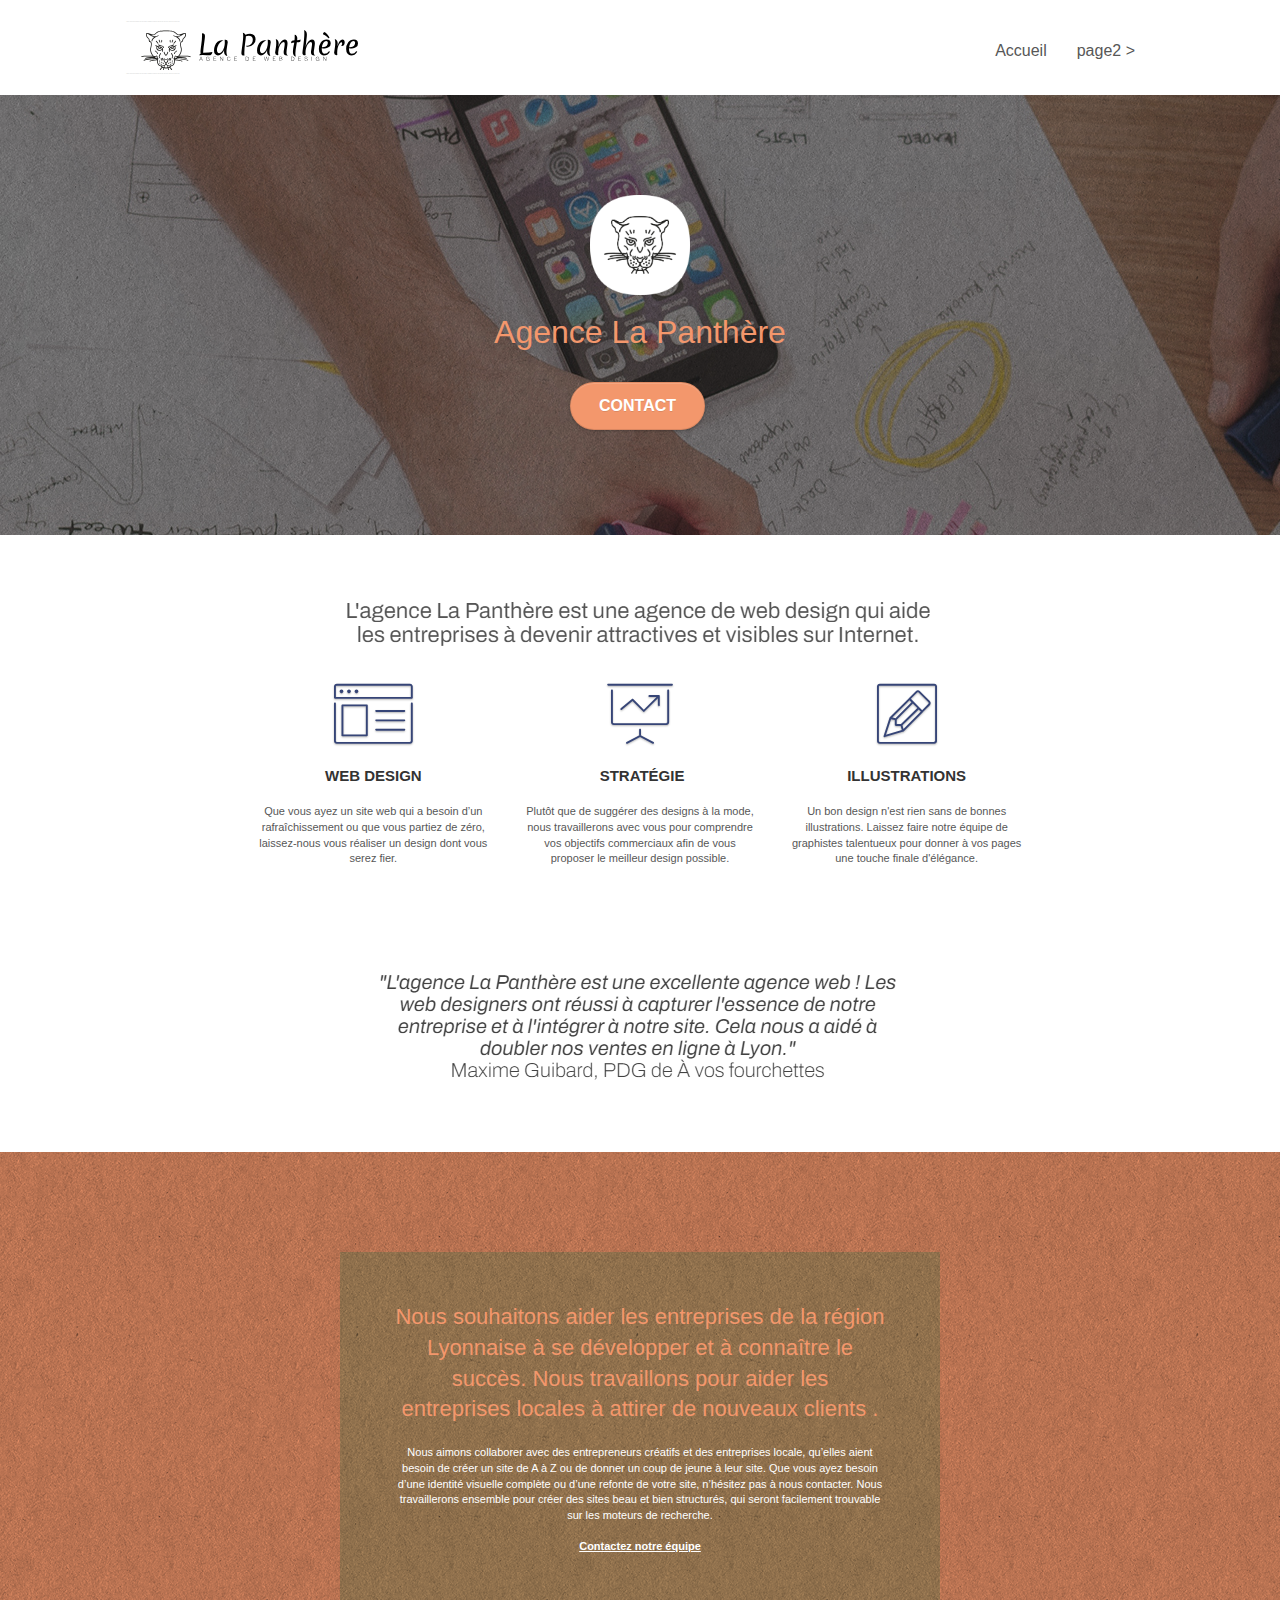
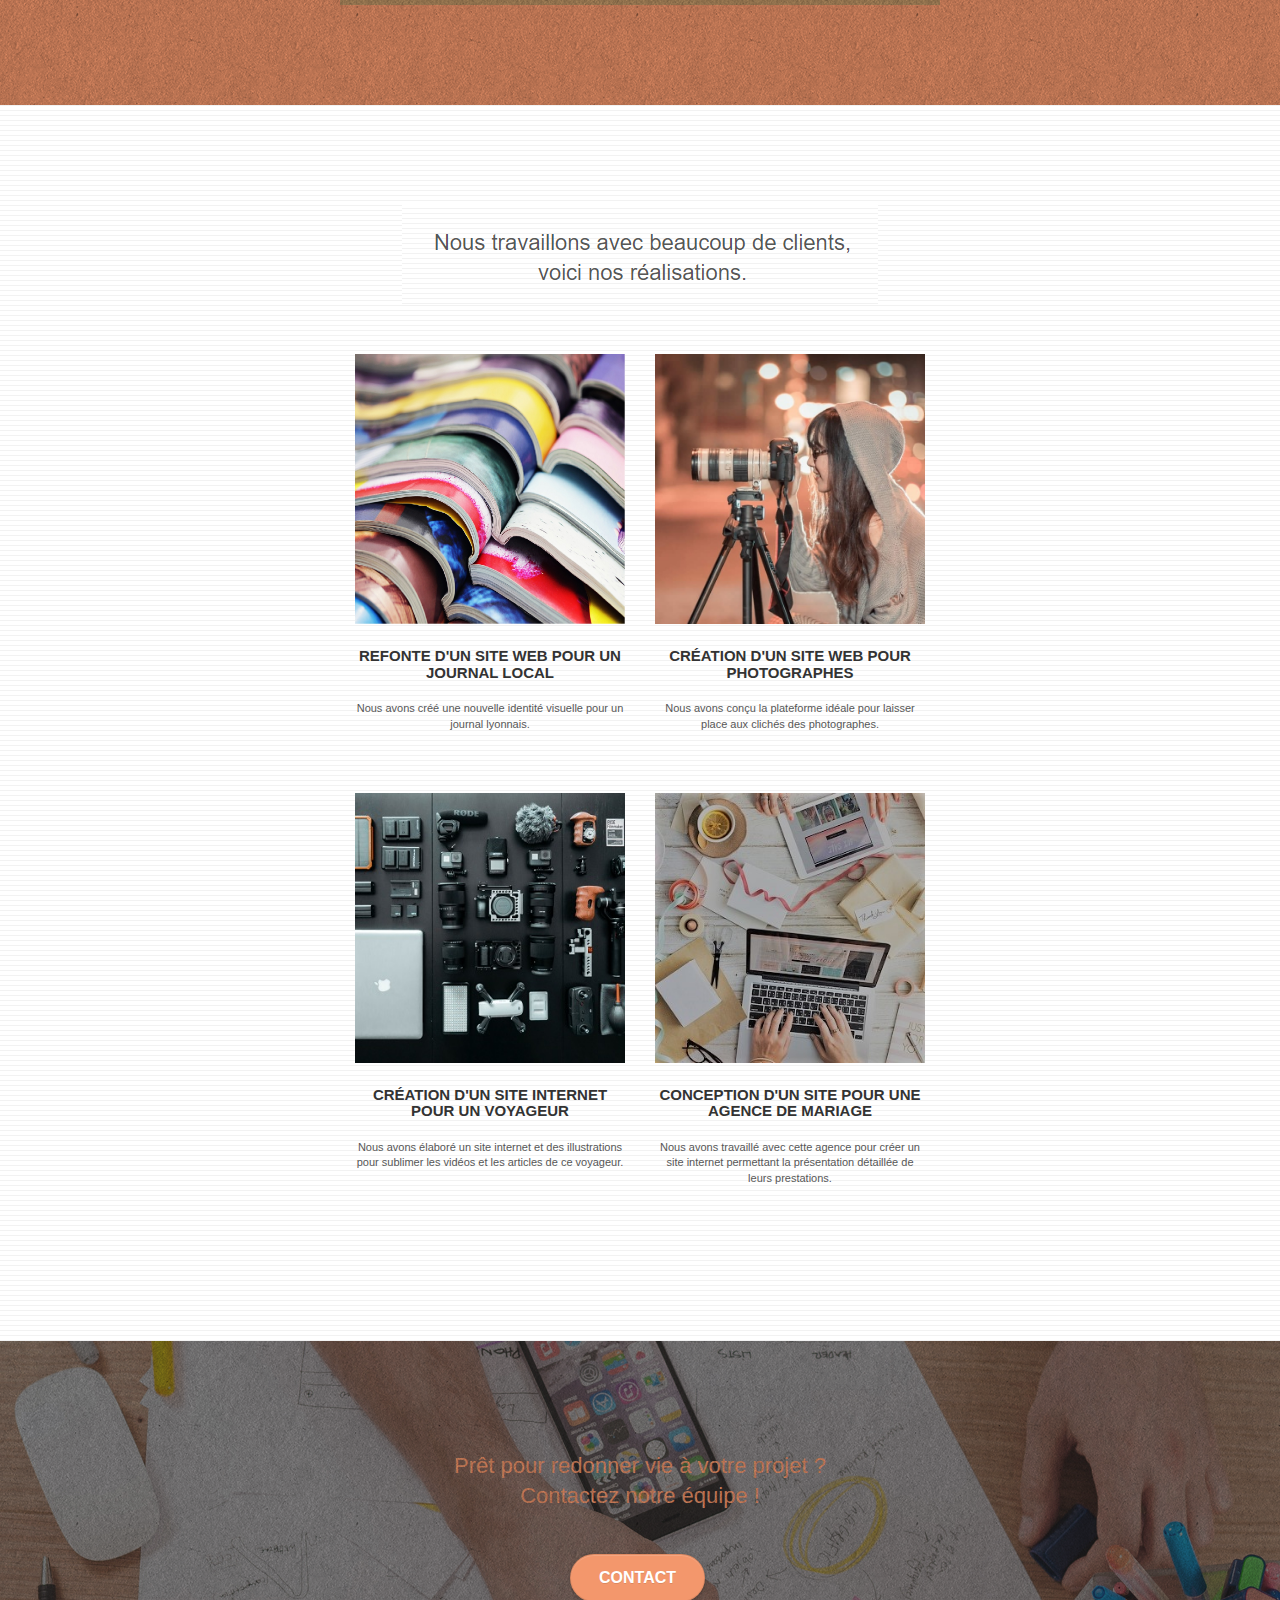
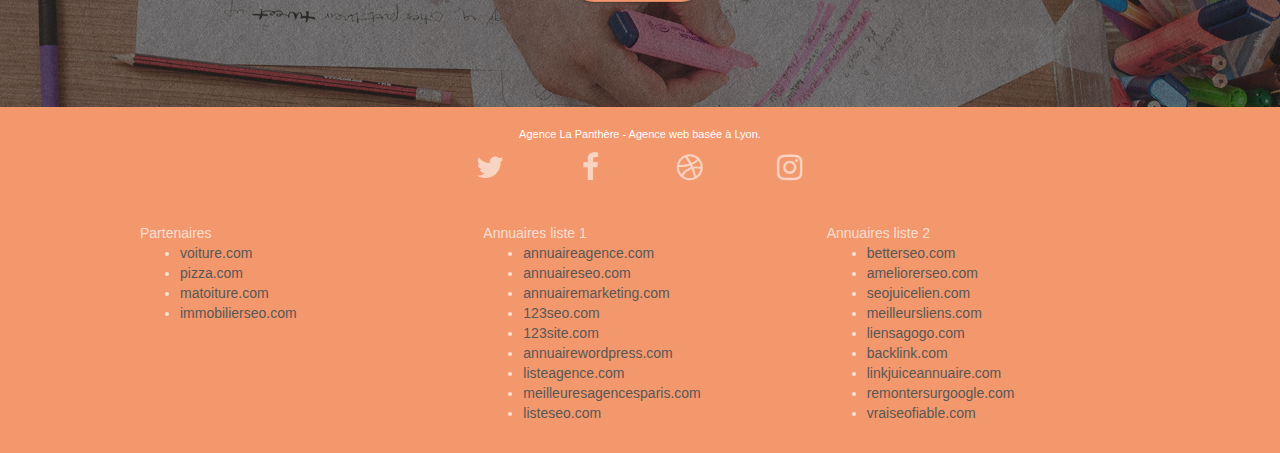
==== index.html @ 0d0522bb "Add files via upload" ====
<!doctype html>
<html lang="Default">
<head>
    <meta charset="utf-8">
    <meta name="keywords" content="seo, google, site web, site internet, agence design paris, agence design, agence design,agence design,agence design,agence design,agence design,agence design,agence design,agence design">
    <meta name="description" content="">
    <meta name="viewport" content="width=device-width, initial-scale=1.0, viewport-fit=cover">
    <link rel="shortcut icon" type="image/png" href="favicon.jpg">
    
	<link rel="stylesheet" type="text/css" href="./css/bootstrap.css">
	<link rel="stylesheet" type="text/css" href="style.css">
	<link rel="stylesheet" type="text/css" href="./css/font-awesome.css">
	<link rel="stylesheet" type="text/css" href="./css/et-line.css">
	
    
	<script src="./js/jquery-2.1.0.js"></script>
	<script src="./js/bootstrap.js"></script>
	<script src="./js/blocs.js"></script>
	<script src="./js/jquery.touchSwipe.js" defer></script>
	<script src="./js/gmaps.js"></script>

    <title>.</title>

    
<!-- Analytics -->
 
<!-- Analytics END -->
    
</head>
<body>
<!-- Principal conteneur -->
<div class="page-container">
    
<!-- bloc-0 -->
<div class="bloc bgc-white l-bloc " id="bloc-0">
	<div class="container bloc-sm">

		<nav class="navbar row">
			<div class="navbar-header">
				<div class="keywords" style="color:#cccccc;font-size:1px;">Agence web à paris, stratégie web, web design, illustrations, design de site web, site web, web, internet, site internet, site</div>
				<a class="navbar-brand" href="index.html"><img src="img/agence-la-panthere-monochrome.svg" alt="paris web design logo agence web meilleure agence" height="40" /></a>
				<div class="keywords" style="color:#cccccc;font-size:1px;">Agence web à paris, stratégie web, web design, illustrations, design de site web, site web, web, internet, site internet, site</div>
				<button id="nav-toggle" type="button" class="ui-navbar-toggle navbar-toggle" data-toggle="collapse" data-target=".navbar-1">
					<span class="sr-only">Toggle navigation</span><span class="icon-bar"></span><span class="icon-bar"></span><span class="icon-bar"></span>
				</button>
			</div>
			<div class="collapse navbar-collapse navbar-1 special-dropdown-nav">
				<ul class="site-navigation nav navbar-nav">
					<li>
						<a href="index.html">Accueil</a>
					</li>
					<li>
					</li>
					<li>
						<a href="page2.html">page2 &gt;</a>
					</li>
				</ul>
			</div>
		</nav>
	</div>
</div>
<!-- bloc-0 END -->

<!-- bloc-1-presentation -->
<div class="bloc bgc-dark-slate-blue bg-banniere d-bloc bg-t-edge bloc-bg-texture texture-paper b-parallax" id="bloc-1-hero">
	<div class="container bloc-lg">
		<div class="row tight-width-whitespace">
			<div class="col-sm-12">
				<img src="img/logo.png" class="center-block image-resize-mode" width="100" alt="Agence La Panthère, agence web paris, création logo paris" />
				<h1 class="text-center hero-bloc-text tc-white ">
					Agence La Panthère
				</h1>
				<div class="text-center">
					<a href="page2.html" class="btn btn-lg btn-clean btn-rd cta-hero btn-atomic-tangerine" id="cta-hero">Contact</a>
				</div>
			</div>
		</div>
	</div>
</div>
<!-- bloc-1-presentation END -->

<!-- bloc-2-services -->
<div class="bloc bgc-white l-bloc" id="bloc-2-services">
	<div class="container bloc-md">
		<div class="row">
			<div class="col-sm-12 text-center">
				<img alt="agence web, agence web paris, web design paris, stratégie web" src="img/title.png" />
			</div>
		</div>
		<div class="row voffset-lg med-width-whitespace">
			<div class="col-sm-4">
				<div class="text-center">
					<span class="et-icon-browser sm-shadow icon-dark-slate-blue icons icon-lg"></span>
				</div>
				<h3 class="mg-md text-center">
					Web design
				</h3>
				<p class="text-center ">
					Que vous ayez un site web qui a besoin d&rsquo;un rafraîchissement ou que vous partiez de zéro, laissez-nous vous réaliser un design dont vous serez fier.
				</p>
			</div>
			<div class="col-sm-4">
				<div class="text-center">
					<span class="et-icon-presentation sm-shadow icon-dark-slate-blue icons icon-lg"></span>
				</div>
				<h3 class="mg-md text-center">
					&nbsp;Stratégie
				</h3>
				<p class="text-center ">
					Plutôt que de suggérer des designs à la mode, nous travaillerons avec vous pour comprendre vos objectifs commerciaux afin de vous proposer le meilleur design possible.<br>
				</p>
			</div>
			<div class="col-sm-4">
				<div class="text-center">
					<span class="et-icon-edit sm-shadow icon-dark-slate-blue icons icon-lg"></span>
				</div>
				<h3 class="mg-md text-center">
					Illustrations
				</h3>
				<p class="text-center ">
					Un bon design n'est rien sans de bonnes illustrations. Laissez faire notre équipe de graphistes talentueux pour donner à vos pages une touche finale d'élégance.
				</p>
			</div>
		</div>
		<div class="row voffset-lg voffset">
			<div class="col-xs-12 col-md-8 col-md-offset-2 text-center">
				<img alt="agence web, agence web paris, web design paris, stratégie web" src="img/citation.png" />

			</div>
		</div>
	</div>
</div>
<!-- bloc-2-services END -->

<!-- bloc-3-what-i-do -->
<div class="bloc tc-white bgc-atomic-tangerine bg-presentation d-bloc bloc-bg-texture texture-paper b-parallax" id="bloc-3-what-i-do">
	<div class="container bloc-lg">
		<div class="row tight-width-whitespace black-background">
			<div class="col-sm-12">
				<h2 class="mg-md text-center tc-white">
					Nous souhaitons aider les entreprises de la région Lyonnaise à se développer et à connaître le succès. Nous travaillons pour aider les entreprises locales à attirer de nouveaux clients .<br>
				</h2>
				<p class="text-center white">
					Nous aimons collaborer avec des entrepreneurs créatifs et des entreprises locale, qu’elles aient besoin de créer un site de A à Z ou de donner un coup de jeune à leur site. Que vous ayez besoin d’une identité visuelle complète ou d’une refonte de votre site, n’hésitez pas à nous contacter. Nous travaillerons ensemble pour créer des sites beau et bien structurés, qui seront facilement trouvable sur les moteurs de recherche. <br><br><a class="ltc-white bold-link" href="page2.html">Contactez notre équipe</a><br>
				</p>
			</div>
		</div>
	</div>
</div>
<!-- bloc-3-what-i-do END -->

<!-- bloc-4-portfolio -->
<div class="bloc bgc-white bg-lines-h2-bg bg-repeat l-bloc" id="bloc-4-portfolio">
	<div class="container bloc-lg">
		<div class="row">
			<div class="col-sm-12 text-center">
				<img alt="agence web, agence web paris, web design paris, stratégie web" src="img/title2.png" />
			</div>
		</div>
		<div class="row tight-width-whitespace portfolio-row">
			<div class="col-sm-6">
				<a href="#" data-lightbox="img/1.jpg" data-gallery-id="gallery-1" data-caption="Refonte d'un site web pour un journal local" data-frame="snapshot-lb"><img src="img/1.jpg" alt="paris web design logo agence web meilleure agence et refonte site web journal" class="img-responsive portfolio-thumb" /></a>
				<h3 class="mg-md text-center">
					Refonte d'un site web pour un journal local
				</h3>
				<p class="text-center">
					Nous avons créé une nouvelle identité visuelle pour un journal lyonnais.
				</p>
			</div>
			<div class="col-sm-6">
				<a href="#" data-lightbox="img/2.jpg" data-gallery-id="gallery-1" data-caption="Création d'un site web pour photographes" data-frame="snapshot-lb"><img src="img/2.jpg" class="img-responsive portfolio-thumb" alt="paris web design logo agence web meilleure agence, Création d'un site web pour photographes" /></a>
				<h3 class="mg-md text-center">
					Création d'un site web pour photographes
				</h3>
				<p class="text-center">
					Nous avons conçu la plateforme idéale pour laisser place aux clichés des photographes.
				</p>
			</div>
		</div>
		<div class="row tight-width-whitespace portfolio-row">
			<div class="col-sm-6">
				<a href="#" data-lightbox="img/3.bmp" data-gallery-id="gallery-1" data-caption="Création d'un site internet pour un voyageur" data-frame="snapshot-lb"><img src="img/3.bmp" class="img-responsive portfolio-thumb" alt="paris web design logo agence web meilleure agence, Création d'un site web pour voyageur"/></a>
				<h3 class="mg-md text-center">
					Création d'un site internet pour un voyageur
				</h3>
				<p class="text-center">
					Nous avons élaboré un site internet et des illustrations pour sublimer les vidéos et les articles de ce voyageur.
				</p>
			</div>
			<div class="col-sm-6">
				<a href="#" data-lightbox="img/4.bmp" data-gallery-id="gallery-1" data-caption="Conception d'un site pour une agence de mariage" data-frame="snapshot-lb"><img src="img/4.bmp" class="img-responsive portfolio-thumb" alt="paris web design logo agence web meilleure agence, Création d'un site web pour agence de mariage" /></a>
				<h3 class="mg-md text-center">
					Conception d'un site pour une agence de mariage
				</h3>
				<p class="text-center">
					Nous avons travaillé avec cette agence pour créer un site internet permettant la présentation détaillée de leurs prestations.
				</p>
			</div>
		</div>
	</div>
</div>
<!-- bloc-4-portfolio END -->

<!-- bloc-5-cta -->
<div class="bloc bgc-dark-slate-blue bg-banniere d-bloc bloc-bg-texture texture-paper" id="bloc-5-cta">
	<div class="container bloc-lg">
		<div class="row">
			<h2 class="mg-md text-center tc-white">
				Prêt pour redonner vie à votre projet ?<br>Contactez notre équipe !
			</h2>
			<div class="col-sm-12 text-center">
				<a href="page2.html" class="btn btn-atomic-tangerine btn-clean btn-rd btn-lg cta-hero">Contact</a>
			</div>
		</div>
	</div>
</div>
<!-- bloc-5-cta END -->

<!-- Footer - bloc-8 -->
<div class="bloc bgc-atomic-tangerine d-bloc" id="bloc-8">
	<div class="container bloc-sm">
		<div class="row">
			<div class="col-sm-12">
				<p class="text-center white">
					Agence La Panthère - Agence web basée à Lyon.<br>
				</p>
				<div class="row row-no-gutters social">
					<div class="col-sm-3">
						<div class="text-center">
							<a class="social" href="index.html"><span class="fa fa-twitter icon-md"></span></a>
						</div>
					</div>
					<div class="col-sm-3">
						<div class="text-center">
							<a class="social" href="index.html"><span class="fa fa-facebook icon-md"></span></a>
						</div>
					</div>
					<div class="col-sm-3">
						<div class="text-center">
							<a class="social" href="index.html"><span class="fa fa-dribbble icon-md"></span></a>
						</div>
					</div>
					<div class="col-sm-3">
						<div class="text-center">
							<a class="social" href="index.html"><span class="fa fa-instagram icon-md"></span></a>
						</div>
					</div>
					<div class="keywords" style="color:#F3976C;">Agence web à paris, stratégie web, web design, illustrations, design de site web, site web, web, internet, site internet, site</div>
				</div>
				<div class="row">
					<div class="col-sm-4">
						Partenaires
							<ul>
								<li><a href="voiture.com">voiture.com</a></li>
								<li><a href="pizza.com">pizza.com</a></li>
								<li><a href="matoiture.com">matoiture.com</a></li>
								<li><a href="immobilierseo.com">immobilierseo.com</a></li>
							</ul>		
					</div>
					<div class="col-sm-4">
						Annuaires liste 1
						<ul>
							<li><a href="annuaireagence.com">annuaireagence.com</a></li>
							<li><a href="annuaireseo.com">annuaireseo.com</a></li>
							<li><a href="annuairemarketing.com">annuairemarketing.com</a></li>
							<li><a href="123seoture.com">123seo.com</a></li>
							<li><a href="123site.com">123site.com</a></li>
							<li><a href="annuairewordpress.com">annuairewordpress.com</a></li>
							<li><a href="listeagence.com">listeagence.com</a></li>
							<li><a href="meilleuresagencesparis.com">meilleuresagencesparis.com</a></li>
							<li><a href="listeseo.com">listeseo.com</a></li>
						</ul>
					</div>
					<div class="col-sm-4">
						Annuaires liste 2
						<ul>
							<li><a href="betterseo.com">betterseo.com</a></li>
							<li><a href="ameliorerseo.com">ameliorerseo.com</a></li>
							<li><a href="seojuicelien.com">seojuicelien.com</a></li>
							<li><a href="meilleursliens.com">meilleursliens.com</a></li>
							<li><a href="liensagogo.com">liensagogo.com</a></li>
							<li><a href="backlink.com">backlink.com</a></li>
							<li><a href="linkjuiceannuaire.com">linkjuiceannuaire.com</a></li>
							<li><a href="remontersurgoogle.com">remontersurgoogle.com</a></li>
							<li><a href="vraiseofiable.com">vraiseofiable.com</a></li>
						</ul>
					</div>
				</div>
			</div>
		</div>
	</div>
</div>
<!-- Footer - bloc-8 END -->

</div>
<!-- Principal conteneur END -->
    

</body>
</html>
---- style.css ----
body {
    margin: 0;
    padding: 0;
    background: #FFF;
    overflow-x: hidden;
    -webkit-font-smoothing: antialiased;
    -moz-osx-font-smoothing: grayscale;
}

a,
button {
    transition: all .3s ease-in-out;
    outline: none!important;
}

a:hover {
    text-decoration: none;
    cursor: pointer;
}

#page-loading-blocs-notifaction {
    position: fixed;
    top: 0;
    bottom: 0;
    width: 100%;
    z-index: 100000;
    background: #FFFFFF url("img/pageload-spinner.gif") no-repeat center center;
}

.bloc {
    width: 100%;
    clear: both;
    background: 50% 50% no-repeat;
    padding: 0 50px;
    -webkit-background-size: cover;
    -moz-background-size: cover;
    -o-background-size: cover;
    background-size: cover;
    position: relative;
}

.bloc .container {
    padding-left: 0;
    padding-right: 0;
}

.bloc-lg {
    padding: 100px 50px;
}

.bloc-md {
    padding: 50px;
}

.bloc-sm {
    padding: 20px 50px;
}

.bg-center,
.bg-l-edge,
.bg-r-edge,
.bg-t-edge,
.bg-b-edge,
.bg-tl-edge,
.bg-bl-edge,
.bg-tr-edge,
.bg-br-edge,
.bg-repeat {
    -webkit-background-size: auto!important;
    -moz-background-size: auto!important;
    -o-background-size: auto!important;
    background-size: auto!important;
}

.bg-repeat {
    background: repeat;
}

.bg-t-edge {
    background: top no-repeat;
}

.bloc-bg-texture::before {
    content: "";
    background-size: 2px 2px;
    position: absolute;
    top: 0;
    bottom: 0;
    left: 0;
    right: 0;
}

.texture-paper::before {
    background: url("img/texture-paper.png");
    background-size: 280px 280px;
}

.b-parallax {
    background-attachment: fixed;
}

.d-bloc {
    color: rgba(255, 255, 255, .7);
}

.d-bloc button:hover {
    color: rgba(255, 255, 255, .9);
}

.d-bloc .icon-round,
.d-bloc .icon-square,
.d-bloc .icon-rounded,
.d-bloc .icon-semi-rounded-a,
.d-bloc .icon-semi-rounded-b {
    border-color: rgba(255, 255, 255, .9);
}

.d-bloc .divider-h span {
    border-color: rgba(255, 255, 255, .2);
}

.d-bloc .a-btn,
.d-bloc .navbar a,
.d-bloc .navbar-brand,
.d-bloc a .icon-sm,
.d-bloc a .icon-md,
.d-bloc a .icon-lg,
.d-bloc a .icon-xl,
.d-bloc h1 a,
.d-bloc h2 a,
.d-bloc h3 a,
.d-bloc h4 a,
.d-bloc h5 a,
.d-bloc h6 a,
.d-bloc p a {
    color: rgba(255, 255, 255, .6);
}

.d-bloc .a-btn:hover,
.d-bloc .navbar a:hover,
.d-bloc .navbar-brand:hover,
.d-bloc a:hover .icon-sm,
.d-bloc a:hover .icon-md,
.d-bloc a:hover .icon-lg,
.d-bloc a:hover .icon-xl,
.d-bloc h1 a:hover,
.d-bloc h2 a:hover,
.d-bloc h3 a:hover,
.d-bloc h4 a:hover,
.d-bloc h5 a:hover,
.d-bloc h6 a:hover,
.d-bloc p a:hover {
    color: rgba(255, 255, 255, 1);
}

.d-bloc .navbar-toggle .icon-bar {
    background: rgba(255, 255, 255, 1);
}

.d-bloc .btn-wire,
.d-bloc .btn-wire:hover {
    color: rgba(255, 255, 255, 1);
    border-color: rgba(255, 255, 255, 1);
}

.d-bloc .panel {
    color: rgba(0, 0, 0, .5);
}

.d-bloc .panel button:hover {
    color: rgba(0, 0, 0, .7);
}

.d-bloc .panel icon {
    border-color: rgba(0, 0, 0, .7);
}

.d-bloc .panel .divider-h span {
    border-color: rgba(0, 0, 0, .1);
}

.d-bloc .panel .a-btn {
    color: rgba(0, 0, 0, .6);
}

.d-bloc .panel .a-btn:hover {
    color: rgba(0, 0, 0, 1);
}

.d-bloc .panel .btn-wire,
.d-bloc .panel .btn-wire:hover {
    color: rgba(0, 0, 0, .7);
    border-color: rgba(0, 0, 0, .3);
}

.d-bloc .panel,
.l-bloc {
    color: rgba(0, 0, 0, .5);
}

.d-bloc .panel button:hover,
.l-bloc button:hover {
    color: rgba(0, 0, 0, .7);
}

.l-bloc .icon-round,
.l-bloc .icon-square,
.l-bloc .icon-rounded,
.l-bloc .icon-semi-rounded-a,
.l-bloc .icon-semi-rounded-b {
    border-color: rgba(0, 0, 0, .7);
}

.d-bloc .panel .divider-h span,
.l-bloc .divider-h span {
    border-color: rgba(0, 0, 0, .1);
}

.d-bloc .panel .a-btn,
.l-bloc .a-btn,
.l-bloc .navbar a,
.l-bloc .navbar-brand,
.l-bloc a .icon-sm,
.l-bloc a .icon-md,
.l-bloc a .icon-lg,
.l-bloc a .icon-xl,
.l-bloc h1 a,
.l-bloc h2 a,
.l-bloc h3 a,
.l-bloc h4 a,
.l-bloc h5 a,
.l-bloc h6 a,
.l-bloc p a {
    color: rgba(0, 0, 0, .6);
}

.d-bloc .panel .a-btn:hover,
.l-bloc .a-btn:hover,
.l-bloc .navbar a:hover,
.l-bloc .navbar-brand:hover,
.l-bloc a:hover .icon-sm,
.l-bloc a:hover .icon-md,
.l-bloc a:hover .icon-lg,
.l-bloc a:hover .icon-xl,
.l-bloc h1 a:hover,
.l-bloc h2 a:hover,
.l-bloc h3 a:hover,
.l-bloc h4 a:hover,
.l-bloc h5 a:hover,
.l-bloc h6 a:hover,
.l-bloc p a:hover {
    color: rgba(0, 0, 0, 1);
}

.l-bloc .navbar-toggle .icon-bar {
    color: rgba(0, 0, 0, .6);
}

.d-bloc .panel .btn-wire,
.d-bloc .panel .btn-wire:hover,
.l-bloc .btn-wire,
.l-bloc .btn-wire:hover {
    color: rgba(0, 0, 0, .7);
    border-color: rgba(0, 0, 0, .3);
}

.voffset {
    margin-top: 30px;
}

.voffset-lg {
    margin-top: 80px;
}

.row-no-gutters {
    margin-right: 0;
    margin-left: 0;
}

.row.row-no-gutters > [class^="col-"],
.row.row-no-gutters > [class*=" col-"] {
    padding-right: 0;
    padding-left: 0;
}

#bloc-1-hero h1 {
    font-size: 32px;
}

.navbar {
    margin-bottom: 0;
    z-index: 1;
}

.navbar-brand {
    height: auto;
    padding: 3px 15px;
    font-size: 25px;
    font-weight: normal;
    font-weight: 600;
    line-height: 44px;
}

.navbar-brand img {
    max-height: 200px;
    margin: 0 5px 0 0;
    display: inline;
}

.navbar-brand img[src$=svg] {
    min-width: 100px;
}

.nav-center .navbar-brand img {
    margin: 0;
}

.navbar .nav {
    padding-top: 2px;
    margin-right: -16px;
    float: right;
    z-index: 1;
}

.nav > li {
    float: left;
    margin-top: 4px;
    font-size: 16px;
}

.navbar-nav .open .dropdown-menu > li > a {
    text-align: inherit;
}

.nav > li a:hover,
.nav > li a:focus {
    background: transparent;
}

.navbar-toggle {
    margin: 10px 10px 0 0;
    border: 0px;
}

.navbar-toggle:hover {
    background: transparent!important;
}

.navbar-toggle .icon-bar {
    background-color: rgba(0, 0, 0, .5);
    width: 26px;
}

.nav-invert .navbar .nav {
    float: left;
}

.nav-invert .navbar-header,
.nav-invert .navbar-brand {
    float: right;
    position: relative;
    z-index: 2;
}

@media (min-width: 768px) {
    .site-navigation {
        position: absolute;
        top: 50%;
        right: 20px;
        transform: translate(0, -50%);
        -webkit-transform: translateY(-50%);
    }
    .nav > li .dropdown-menu a,
    .nav > li .dropdown-menu a:hover {
        color: #484848;
    }
    .nav-invert .site-navigation {
        left: 0;
        right: 0;
    }
    .nav-center {
        text-align: center;
    }
    .nav-center .navbar-header {
        width: 100%;
    }
    .nav-center .navbar-header,
    .nav-center .navbar-brand,
    .nav-center .nav > li {
        float: none;
        display: inline-block;
    }
    .nav-center .site-navigation {
        position: relative;
        width: 100%;
        right: 0;
        margin-right: 0px;
        margin-top: 20px;
    }
    .nav-center.mini-nav .navbar-toggle {
        float: none;
        margin: 10px auto 0;
    }
}

.nav > li > .dropdown a {
    background: none!important;
    display: block;
    padding: 14px 15px;
}

nav .caret {
    margin: 0 5px;
}

.dropdown-menu .dropdown-menu {
    top: -8px;
    left: 100%;
}

.dropdown-menu .dropmenu-flow-right {
    top: 100%;
    left: 0;
    margin-left: -1px;
    border-top-left-radius: 0;
    border-top-right-radius: 0;
}

.dropdown-menu .dropdown span {
    border: 4px solid black;
    border-top-color: transparent;
    border-right-color: transparent;
    border-bottom-color: transparent;
    margin: 6px -5px 0 0!important;
    float: right;
}

.mg-md {
    margin-top: 10px;
    margin-bottom: 20px;
}

.mg-lg {
    margin-top: 10px;
    margin-bottom: 40px;
}

.btn {
    margin: 0 5px 5px 0;
}

.btn.pull-right {
    margin: 0 0 5px 5px;
}

.btn-d,
.btn-d:hover,
.btn-d:focus {
    color: #FFF;
    background: rgba(0, 0, 0, .3);
}

button {
    outline: none!important;
}

.btn-rd {
    border-radius: 40px;
}

.btn-clean {
    border: 1px solid rgba(0, 0, 0, .08);
    border-bottom-color: rgba(0, 0, 0, .1);
    text-shadow: 0 1px 0 rgba(0, 0, 1, .1);
    box-shadow: 0 1px 3px rgba(0, 0, 1, .25), inset 0 1px 0 0 rgba(255, 255, 255, .15);
}

.icon-md {
    font-size: 30px!important;
}

.icon-lg {
    font-size: 60px!important;
}

.sm-shadow {
    text-shadow: 0 1px 2px rgba(0, 0, 0, .3);
}

.panel-sq,
.panel-sq .panel-heading,
.panel-sq .panel-footer {
    border-radius: 0;
}

.panel-rd {
    border-radius: 30px;
}

.panel-rd .panel-heading {
    border-radius: 29px 29px 0 0;
}

.panel-rd .panel-footer {
    border-radius: 0 0 29px 29px;
}

.form-control {
    border-color: rgba(0, 0, 0, .1);
    box-shadow: none;
}

.scrollToTop {
    width: 40px;
    height: 40px;
    position: fixed;
    bottom: 20px;
    right: 20px;
    opacity: 0;
    z-index: 500;
    transition: all .3s ease-in-out;
}

.scrollToTop span {
    margin-top: 6px;
}

.showScrollTop {
    font-size: 14px;
    opacity: 1;
}

a[data-lightbox] {
    position: relative;
    display: block;
    text-align: center;
}

a[data-lightbox]:hover::before {
    content: "+";
    font-family: "HelveticaNeue-Light", "Helvetica Neue Light", "Helvetica Neue", Helvetica, Arial;
    font-size: 32px;
    width: 50px;
    height: 50px;
    margin-left: -25px;
    border-radius: 50%;
    background: rgba(0, 0, 0, .6);
    color: #FFF;
    font-weight: 100;
    z-index: 1;
    position: absolute;
    top: 50%;
    transform: translateY(-50%);
    -webkit-transform: translateY(-50%);
}

a[data-lightbox]:hover img {
    opacity: 0.6;
    -webkit-animation-fill-mode: none;
    animation-fill-mode: none;
}

#lightbox-modal {
    display: flex;
    align-items: center;
}

#lightbox-modal .modal-dialog {
    width: 90%;
    max-width: 900px;
    margin: 0 auto 0;
}

#lightbox-modal .modal-dialog img {
    max-height: 90vh;
    margin: 0 auto;
}

.lightbox-caption {
    padding: 20px;
    color: #FFF;
    background: rgba(0, 0, 0, .5);
    position: absolute;
    left: 15px;
    right: 15px;
    bottom: 5px;
}

.close-lightbox {
    color: #FFF;
    font-size: 30px;
    position: absolute;
    top: 20px;
    right: 20px;
    z-index: 20;
    background: rgba(0, 0, 0, .5);
    border: none;
    line-height: 30px;
    padding: 0 9px 5px;
    opacity: 0.3;
}

.close-lightbox:hover,
.next-lightbox:hover,
.prev-lightbox:hover {
    opacity: 1.0;
    color: #FFF;
}

.next-lightbox,
.prev-lightbox {
    font-size: 20px;
    color: rgba(255, 255, 255, .9);
    background: rgba(0, 0, 0, .5);
    transition: all .2s ease-in-out;
    position: absolute;
    top: 45%;
    z-index: 1;
    opacity: 0.4;
}

.next-lightbox {
    padding: 6px 8px 1px 13px;
    right: 25px;
}

.prev-lightbox {
    padding: 6px 13px 1px 10px;
    left: 25px;
}

.snapshot-lb .modal-body {
    padding-bottom: 45px;
}

.snapshot-lb .lightbox-caption {
    padding: 0;
    color: rgba(0, 0, 0, .5);
    background: none;
}

h1,
h2,
h3,
h4,
h5,
h6,
p,
label,
.btn,
a {
    font-family: "helvetica";
    font-weight: 400;
    color: #575757!important;
}

.container {
    max-width: 1000px;
}

.hero-bloc-text {
    font-size: 38px;
}

.hero-bloc-text-sub {
    font-size: 36px;
}

.statement-bloc-text {
    line-height: 26px;
    font-style: italic;
    font-size: 20px;
    text-align: center;
    font-weight: lighter;
    max-width: 520px;
    margin: auto auto auto auto;
}

p {
    font-size: 11px;
}

.tight-width-whitespace {
    max-width: 600px;
    margin: auto auto auto auto;
}

.h1 {
    font-size: 20px;
    font-family: "Open Sans";
}

.cta-hero {
    margin-top: 22px;
    color: #FFFFFF!important;
    text-transform: uppercase;
    padding: 12px 28px 12px 28px;
    font-size: 16px;
    font-weight: 700;
}

.social {
    max-width: 400px;
    margin: auto auto auto auto;
}

h2 {
    font-size: 22px;
    line-height: 1.4em;
}

h3 {
    font-size: 15px;
    text-transform: uppercase;
    font-weight: 700;
    color: #333333!important;
}

.med-width-whitespace {
    max-width: 800px;
    margin: auto auto auto auto;
    box-shadow: 0px 0px 0px #000000;
}

h1 {
    color: #333333!important;
}

h4 {
    color: #333333!important;
}

.icons {
    margin-bottom: 14px;
    margin-top: 24px;
}

.white {
    color: #FFFFFF!important;
}

.portfolio-thumb {
    margin-bottom: 24px;
}

.portfolio-row {
    margin-bottom: 44px;
    margin-top: 50px;
}

.avatar {
    box-shadow: 0px 4px 9px rgba(0, 0, 0, 0.3);
}

.black-background {
    background-color: rgba(165, 147, 99, 0.7);
    padding: 40px 40px 40px 40px;
}

.bold-link {
    font-weight: 900;
    text-decoration: underline!important;
}

.bgc-white {
    background-color: #FFFFFF;
}

.bgc-dark-slate-blue {
    background-color: #364577;
}

.bgc-atomic-tangerine {
    background-color: #F3976C;
}

.tc-white {
    color: #F3976C!important;
}

.btn-atomic-tangerine {
    background: #F3976C;
    color: #FFFFFF!important;
}

.btn-atomic-tangerine:hover {
    background: #c27956!important;
    color: #FFFFFF!important;
}

.ltc-white {
    color: #FFFFFF!important;
}

.ltc-white:hover {
    color: #cccccc!important;
}

.ltc-atomic-tangerine {
    color: #F3976C!important;
}

.ltc-atomic-tangerine:hover {
    color: #c27956!important;
}

.icon-dark-slate-blue {
    color: #364577!important;
    border-color: #364577!important;
}

.bg-dots-bg {
    background-image: url("img/dots-bg.png");
}

.bg-lines-h2-bg {
    background-image: url("img/lines-h2-bg.png");
}

.bg-banniere {
    background-image: url("img/agence-la-panthere.jpg");
}

.bg-presentation {
    background-image: url("img/image-de-presentation.bmp");
}

@media (max-width: 1024px) {
    .bloc {
        padding-left: 20px;
        padding-right: 20px;
    }
    .bloc.full-width-bloc,
    .bloc-tile-2.full-width-bloc .container,
    .bloc-tile-3.full-width-bloc .container,
    .bloc-tile-4.full-width-bloc .container {
        padding-left: 0;
        padding-right: 0;
    }
}

@media (max-width: 992px) and (min-width: 768px) {
    .navbar .nav {
        max-width: 80%
    }
    .nav-center.navbar .nav {
        max-width: 100%
    }
}

@media only screen and (min-device-width: 768px) and (max-device-width: 1024px) and (orientation: landscape) {
    .b-parallax {
        background-attachment: scroll;
    }
}

@media only screen and (min-device-width: 1024px) and (max-device-width: 1366px) and (-webkit-min-device-pixel-ratio: 1.5) {
    .b-parallax {
        background-attachment: scroll;
    }
}

@media (max-width: 991px) {
    .container {
        width: 100%;
    }
    .b-parallax {
        background-attachment: scroll;
    }
    .page-container,
    #hero-bloc {
        overflow-x: hidden;
        position: relative;
    }
    .bloc {
        padding-left: constant(safe-area-inset-left);
        padding-right: constant(safe-area-inset-right);
    }
    .bloc-group,
    .bloc-group .bloc {
        display: block;
        width: 100%;
    }
    .bloc-fill-screen .fill-bloc-top-edge,
    .bloc-fill-screen .fill-bloc-bottom-edge {
        padding: 0 20px;
        padding-left: constant(safe-area-inset-left);
        padding-right: constant(safe-area-inset-right);
    }
}

@media (max-width: 767px) {
    .page-container {
        overflow-x: hidden;
        position: relative;
    }
    h1,
    h2,
    h3,
    h4,
    h5,
    h6,
    p,
    #disqus_thread {
        padding-left: 10px!important;
        padding-right: 10px!important;
    }
    .b-parallax {
        background-attachment: scroll;
    }
    .navbar .nav {
        padding-top: 0;
        border-top: 1px solid rgba(0, 0, 0, .2);
        float: none!important;
    }
    .navbar.row {
        margin-left: 0;
        margin-right: 0;
    }
    .site-navigation {
        position: inherit;
        transform: none;
        -webkit-transform: none;
        -ms-transform: none;
    }
    .nav > li {
        margin-top: 0;
        border-bottom: 1px solid rgba(0, 0, 0, .1);
        background: rgba(0, 0, 0, .05);
        text-align: left;
        padding-left: 15px;
        width: 100%;
    }
    .nav > li:hover {
        background: rgba(0, 0, 0, .08);
    }
    .dropdown .dropdown a .caret {
        float: none;
        margin: 5px 0 0 10px!important;
        border: 4px solid black;
        border-bottom-color: transparent;
        border-right-color: transparent;
        border-left-color: transparent;
    }
    #hero-bloc .navbar .nav {
        background: rgba(0, 0, 0, .8);
    }
    #hero-bloc .navbar .nav a {
        color: rgba(255, 255, 255, .6);
    }
    .hero {
        padding: 50px 0;
    }
    .hero-nav {
        left: -1px;
        right: -1px;
    }
    .navbar-collapse {
        padding: 0;
        overflow-x: hidden;
        -webkit-box-shadow: none;
        box-shadow: none;
    }
    .navbar-brand img {
        max-height: 40px;
        width: auto;
    }
    .nav-invert .navbar-header {
        float: none;
        width: 100%;
    }
    .nav-invert .navbar-toggle {
        float: left;
        margin-left: 10px;
    }
    .bloc {
        padding-left: 0;
        padding-right: 0;
    }
    .bloc-xxl,
    .bloc-xl,
    .bloc-lg {
        padding: 40px 0;
    }
    .bloc-sm,
    .bloc-md {
        padding-left: 0;
        padding-right: 0;
    }
    .bloc-tile-2 .container,
    .bloc-tile-3 .container,
    .bloc-tile-4 .container,
    .bloc-fill-screen .fill-bloc-top-edge,
    .bloc-fill-screen .fill-bloc-bottom-edge {
        padding-left: 0;
        padding-right: 0;
    }
    .a-block {
        padding: 0 10px;
    }
    .btn-dwn {
        display: none;
    }
    .voffset {
        margin-top: 5px;
    }
    .voffset-md {
        margin-top: 20px;
    }
    .voffset-lg {
        margin-top: 30px;
    }
    form {
        padding: 5px;
    }
    .close-lightbox {
        display: inline-block;
    }
    .blocsapp-device-iphone5 {
        background-size: 216px 425px;
        padding-top: 60px;
        width: 216px;
        height: 425px;
    }
    .blocsapp-device-iphone5 img {
        width: 180px;
        height: 320px;
    }
}

@media (max-width: 400px) {
    .bloc {
        padding-left: 0;
        padding-right: 0;
    }
}

@media (max-width: 767px) {
    .bloc-mob-center-text {
        text-align: center;
    }
}
---- css/et-line.css ----
@font-face {
    font-family: et-line;
    src: url(../fonts/et-line.eot);
    src: url(../fonts/et-line.eot?#iefix) format('embedded-opentype'), url(../fonts/et-line.woff) format('woff'), url(../fonts/et-line.ttf) format('truetype'), url(../fonts/et-line.svg#et-line) format('svg');
    font-weight: 400;
    font-style: normal
}

.et-icon-adjustments,
.et-icon-alarmclock,
.et-icon-anchor,
.et-icon-aperture,
.et-icon-attachment,
.et-icon-bargraph,
.et-icon-basket,
.et-icon-beaker,
.et-icon-bike,
.et-icon-book-open,
.et-icon-briefcase,
.et-icon-browser,
.et-icon-calendar,
.et-icon-camera,
.et-icon-caution,
.et-icon-chat,
.et-icon-circle-compass,
.et-icon-clipboard,
.et-icon-clock,
.et-icon-cloud,
.et-icon-compass,
.et-icon-desktop,
.et-icon-dial,
.et-icon-document,
.et-icon-documents,
.et-icon-download,
.et-icon-dribbble,
.et-icon-edit,
.et-icon-envelope,
.et-icon-expand,
.et-icon-facebook,
.et-icon-flag,
.et-icon-focus,
.et-icon-gears,
.et-icon-genius,
.et-icon-gift,
.et-icon-global,
.et-icon-globe,
.et-icon-googleplus,
.et-icon-grid,
.et-icon-happy,
.et-icon-hazardous,
.et-icon-heart,
.et-icon-hotairballoon,
.et-icon-hourglass,
.et-icon-key,
.et-icon-laptop,
.et-icon-layers,
.et-icon-lifesaver,
.et-icon-lightbulb,
.et-icon-linegraph,
.et-icon-linkedin,
.et-icon-lock,
.et-icon-magnifying-glass,
.et-icon-map,
.et-icon-map-pin,
.et-icon-megaphone,
.et-icon-mic,
.et-icon-mobile,
.et-icon-newspaper,
.et-icon-notebook,
.et-icon-paintbrush,
.et-icon-paperclip,
.et-icon-pencil,
.et-icon-phone,
.et-icon-picture,
.et-icon-pictures,
.et-icon-piechart,
.et-icon-presentation,
.et-icon-pricetags,
.et-icon-printer,
.et-icon-profile-female,
.et-icon-profile-male,
.et-icon-puzzle,
.et-icon-quote,
.et-icon-recycle,
.et-icon-refresh,
.et-icon-ribbon,
.et-icon-rss,
.et-icon-sad,
.et-icon-scissors,
.et-icon-scope,
.et-icon-search,
.et-icon-shield,
.et-icon-speedometer,
.et-icon-strategy,
.et-icon-streetsign,
.et-icon-tablet,
.et-icon-target,
.et-icon-telescope,
.et-icon-toolbox,
.et-icon-tools,
.et-icon-tools-2,
.et-icon-trophy,
.et-icon-tumblr,
.et-icon-twitter,
.et-icon-upload,
.et-icon-video,
.et-icon-wallet,
.et-icon-wine {
    font-family: et-line;
    speak: none;
    font-style: normal;
    font-weight: 400;
    font-variant: normal;
    text-transform: none;
    line-height: 1;
    -webkit-font-smoothing: antialiased;
    -moz-osx-font-smoothing: grayscale;
    display: inline-block
}

.et-icon-mobile:before {
    content: "\e000"
}

.et-icon-laptop:before {
    content: "\e001"
}

.et-icon-desktop:before {
    content: "\e002"
}

.et-icon-tablet:before {
    content: "\e003"
}

.et-icon-phone:before {
    content: "\e004"
}

.et-icon-document:before {
    content: "\e005"
}

.et-icon-documents:before {
    content: "\e006"
}

.et-icon-search:before {
    content: "\e007"
}

.et-icon-clipboard:before {
    content: "\e008"
}

.et-icon-newspaper:before {
    content: "\e009"
}

.et-icon-notebook:before {
    content: "\e00a"
}

.et-icon-book-open:before {
    content: "\e00b"
}

.et-icon-browser:before {
    content: "\e00c"
}

.et-icon-calendar:before {
    content: "\e00d"
}

.et-icon-presentation:before {
    content: "\e00e"
}

.et-icon-picture:before {
    content: "\e00f"
}

.et-icon-pictures:before {
    content: "\e010"
}

.et-icon-video:before {
    content: "\e011"
}

.et-icon-camera:before {
    content: "\e012"
}

.et-icon-printer:before {
    content: "\e013"
}

.et-icon-toolbox:before {
    content: "\e014"
}

.et-icon-briefcase:before {
    content: "\e015"
}

.et-icon-wallet:before {
    content: "\e016"
}

.et-icon-gift:before {
    content: "\e017"
}

.et-icon-bargraph:before {
    content: "\e018"
}

.et-icon-grid:before {
    content: "\e019"
}

.et-icon-expand:before {
    content: "\e01a"
}

.et-icon-focus:before {
    content: "\e01b"
}

.et-icon-edit:before {
    content: "\e01c"
}

.et-icon-adjustments:before {
    content: "\e01d"
}

.et-icon-ribbon:before {
    content: "\e01e"
}

.et-icon-hourglass:before {
    content: "\e01f"
}

.et-icon-lock:before {
    content: "\e020"
}

.et-icon-megaphone:before {
    content: "\e021"
}

.et-icon-shield:before {
    content: "\e022"
}

.et-icon-trophy:before {
    content: "\e023"
}

.et-icon-flag:before {
    content: "\e024"
}

.et-icon-map:before {
    content: "\e025"
}

.et-icon-puzzle:before {
    content: "\e026"
}

.et-icon-basket:before {
    content: "\e027"
}

.et-icon-envelope:before {
    content: "\e028"
}

.et-icon-streetsign:before {
    content: "\e029"
}

.et-icon-telescope:before {
    content: "\e02a"
}

.et-icon-gears:before {
    content: "\e02b"
}

.et-icon-key:before {
    content: "\e02c"
}

.et-icon-paperclip:before {
    content: "\e02d"
}

.et-icon-attachment:before {
    content: "\e02e"
}

.et-icon-pricetags:before {
    content: "\e02f"
}

.et-icon-lightbulb:before {
    content: "\e030"
}

.et-icon-layers:before {
    content: "\e031"
}

.et-icon-pencil:before {
    content: "\e032"
}

.et-icon-tools:before {
    content: "\e033"
}

.et-icon-tools-2:before {
    content: "\e034"
}

.et-icon-scissors:before {
    content: "\e035"
}

.et-icon-paintbrush:before {
    content: "\e036"
}

.et-icon-magnifying-glass:before {
    content: "\e037"
}

.et-icon-circle-compass:before {
    content: "\e038"
}

.et-icon-linegraph:before {
    content: "\e039"
}

.et-icon-mic:before {
    content: "\e03a"
}

.et-icon-strategy:before {
    content: "\e03b"
}

.et-icon-beaker:before {
    content: "\e03c"
}

.et-icon-caution:before {
    content: "\e03d"
}

.et-icon-recycle:before {
    content: "\e03e"
}

.et-icon-anchor:before {
    content: "\e03f"
}

.et-icon-profile-male:before {
    content: "\e040"
}

.et-icon-profile-female:before {
    content: "\e041"
}

.et-icon-bike:before {
    content: "\e042"
}

.et-icon-wine:before {
    content: "\e043"
}

.et-icon-hotairballoon:before {
    content: "\e044"
}

.et-icon-globe:before {
    content: "\e045"
}

.et-icon-genius:before {
    content: "\e046"
}

.et-icon-map-pin:before {
    content: "\e047"
}

.et-icon-dial:before {
    content: "\e048"
}

.et-icon-chat:before {
    content: "\e049"
}

.et-icon-heart:before {
    content: "\e04a"
}

.et-icon-cloud:before {
    content: "\e04b"
}

.et-icon-upload:before {
    content: "\e04c"
}

.et-icon-download:before {
    content: "\e04d"
}

.et-icon-target:before {
    content: "\e04e"
}

.et-icon-hazardous:before {
    content: "\e04f"
}

.et-icon-piechart:before {
    content: "\e050"
}

.et-icon-speedometer:before {
    content: "\e051"
}

.et-icon-global:before {
    content: "\e052"
}

.et-icon-compass:before {
    content: "\e053"
}

.et-icon-lifesaver:before {
    content: "\e054"
}

.et-icon-clock:before {
    content: "\e055"
}

.et-icon-aperture:before {
    content: "\e056"
}

.et-icon-quote:before {
    content: "\e057"
}

.et-icon-scope:before {
    content: "\e058"
}

.et-icon-alarmclock:before {
    content: "\e059"
}

.et-icon-refresh:before {
    content: "\e05a"
}

.et-icon-happy:before {
    content: "\e05b"
}

.et-icon-sad:before {
    content: "\e05c"
}

.et-icon-facebook:before {
    content: "\e05d"
}

.et-icon-twitter:before {
    content: "\e05e"
}

.et-icon-googleplus:before {
    content: "\e05f"
}

.et-icon-rss:before {
    content: "\e060"
}

.et-icon-tumblr:before {
    content: "\e061"
}

.et-icon-linkedin:before {
    content: "\e062"
}

.et-icon-dribbble:before {
    content: "\e063"
}
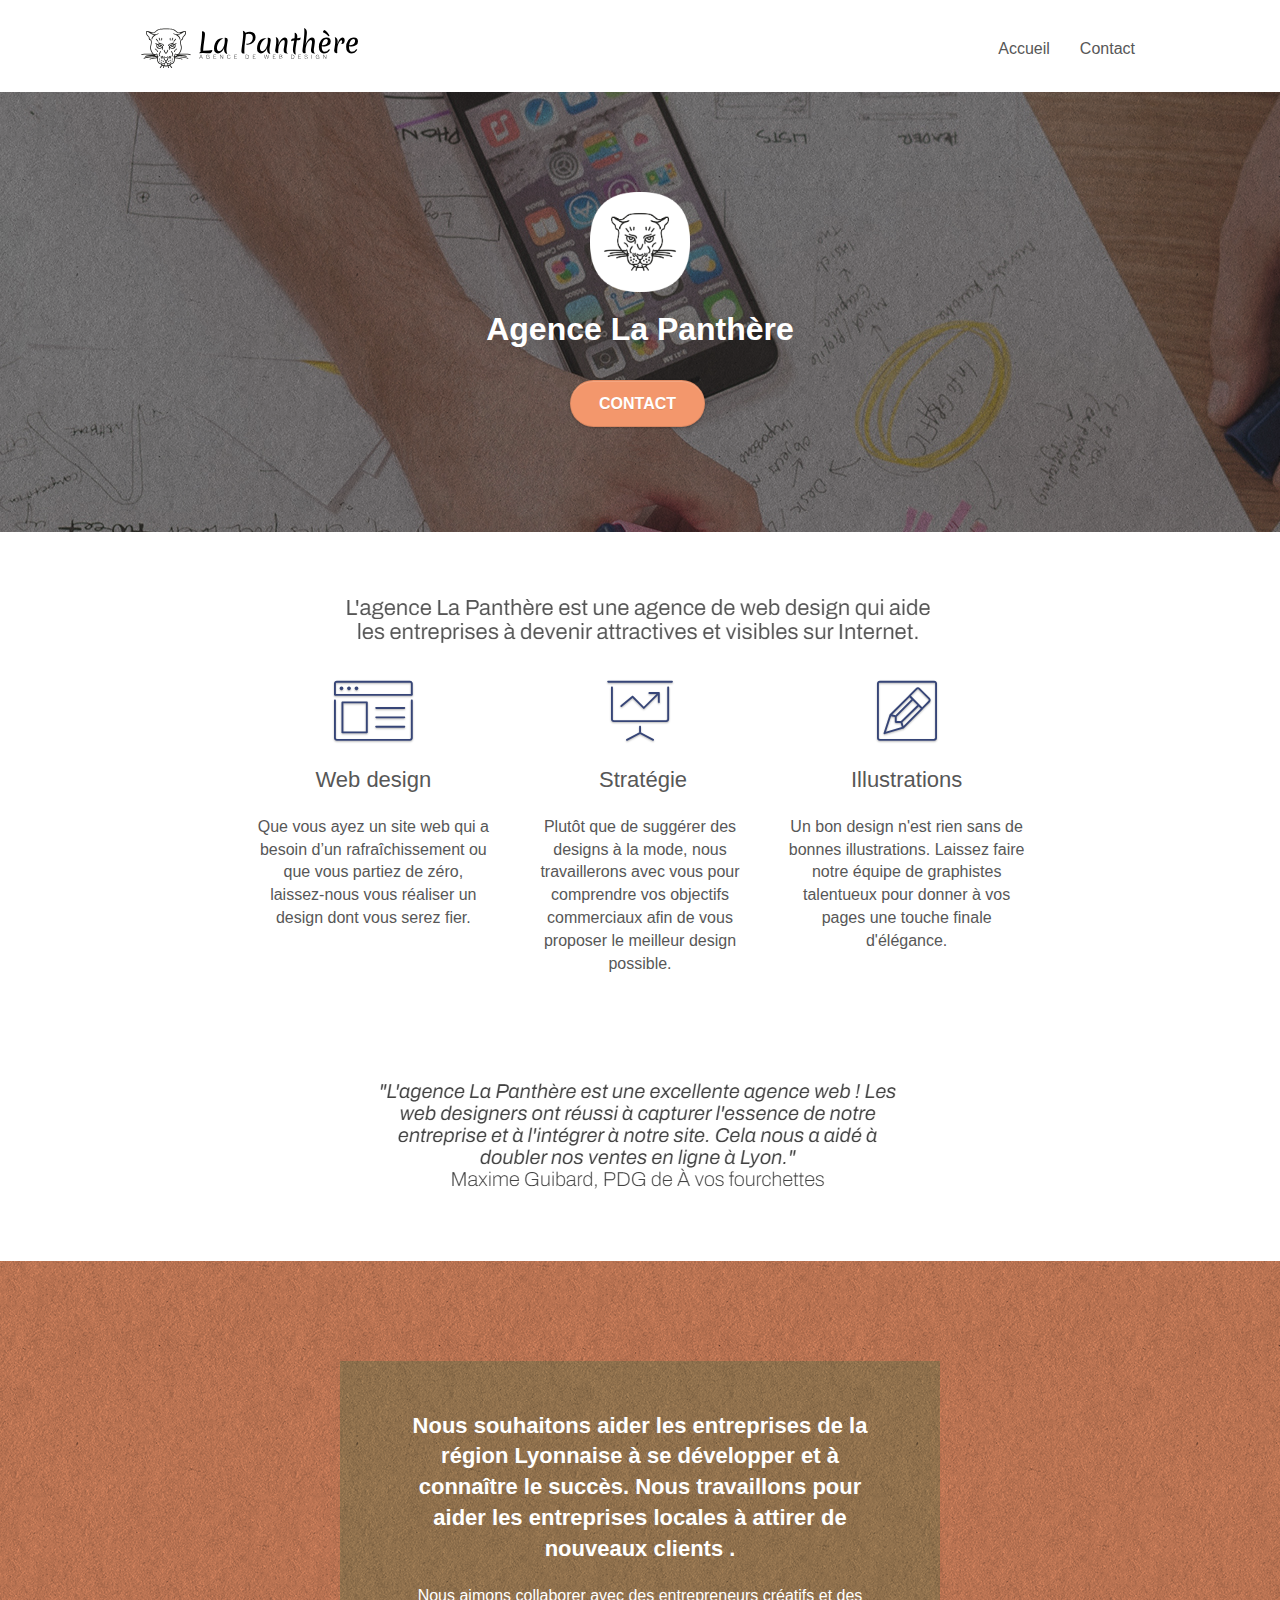
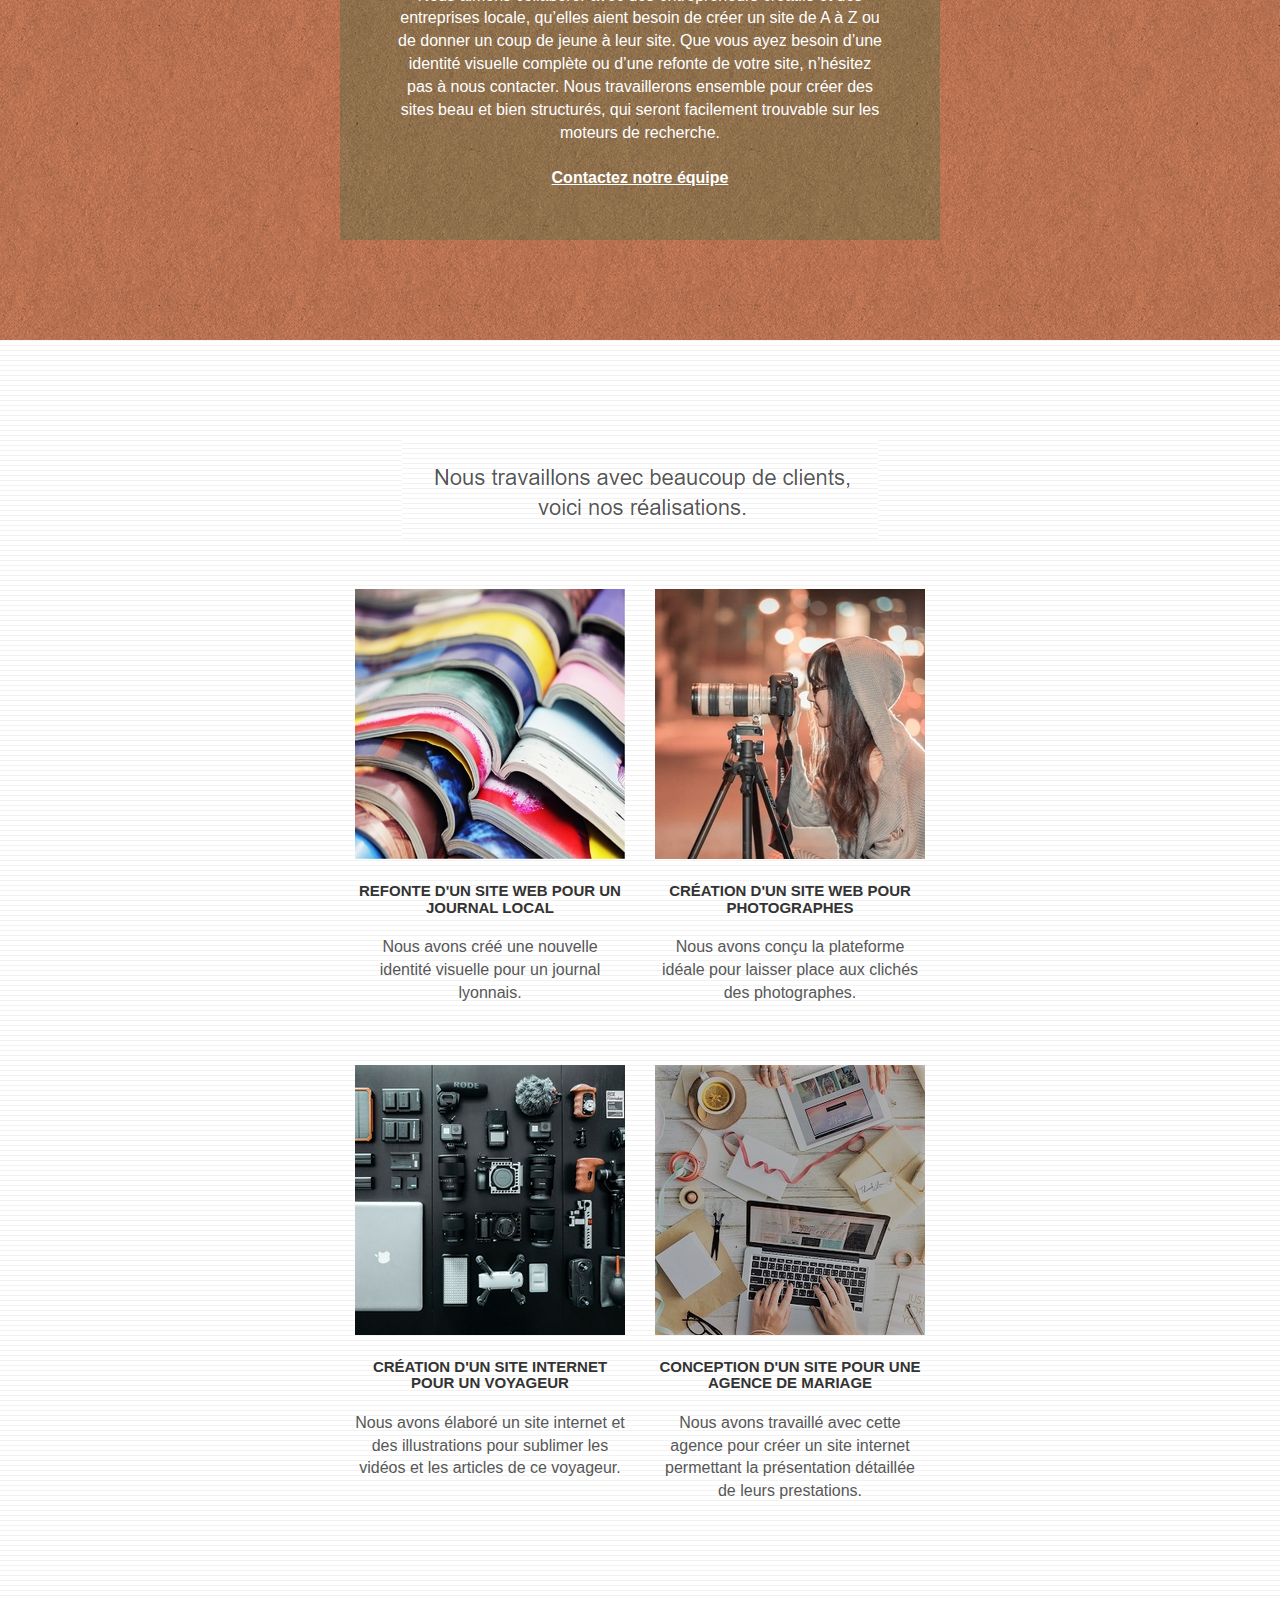
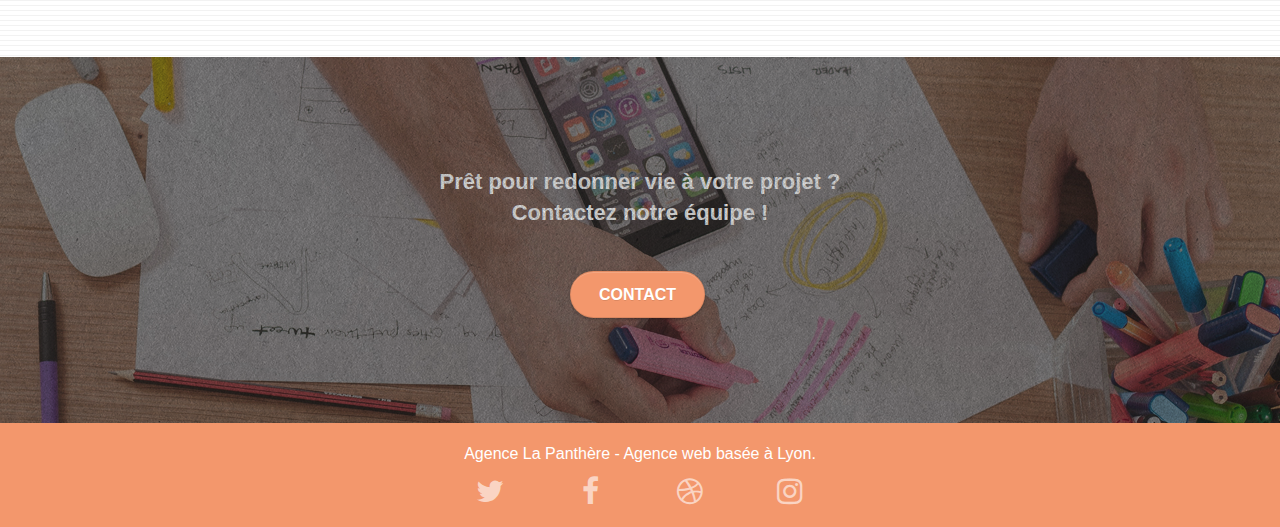
==== commit f7d089f7: "Add files via upload" ====
--- a/index.html
+++ b/index.html
@@ -1,10 +1,11 @@
 <!doctype html>
-<html lang="Default">
+<html lang="fr">
 <head>
     <meta charset="utf-8">
     <meta name="keywords" content="seo, google, site web, site internet, agence design paris, agence design, agence design,agence design,agence design,agence design,agence design,agence design,agence design,agence design">
-    <meta name="description" content="">
+    <meta name="description" content="L'agence de Web Design au plus proche de vous, directement sur Paris!">
     <meta name="viewport" content="width=device-width, initial-scale=1.0, viewport-fit=cover">
+	<meta name="robots" />
     <link rel="shortcut icon" type="image/png" href="favicon.jpg">
     
 	<link rel="stylesheet" type="text/css" href="./css/bootstrap.css">
@@ -37,9 +38,7 @@
 
 		<nav class="navbar row">
 			<div class="navbar-header">
-				<div class="keywords" style="color:#cccccc;font-size:1px;">Agence web à paris, stratégie web, web design, illustrations, design de site web, site web, web, internet, site internet, site</div>
 				<a class="navbar-brand" href="index.html"><img src="img/agence-la-panthere-monochrome.svg" alt="paris web design logo agence web meilleure agence" height="40" /></a>
-				<div class="keywords" style="color:#cccccc;font-size:1px;">Agence web à paris, stratégie web, web design, illustrations, design de site web, site web, web, internet, site internet, site</div>
 				<button id="nav-toggle" type="button" class="ui-navbar-toggle navbar-toggle" data-toggle="collapse" data-target=".navbar-1">
 					<span class="sr-only">Toggle navigation</span><span class="icon-bar"></span><span class="icon-bar"></span><span class="icon-bar"></span>
 				</button>
@@ -50,9 +49,7 @@
 						<a href="index.html">Accueil</a>
 					</li>
 					<li>
-					</li>
-					<li>
-						<a href="page2.html">page2 &gt;</a>
+						<a href="page2.html">Contact</a>
 					</li>
 				</ul>
 			</div>
@@ -92,9 +89,9 @@
 				<div class="text-center">
 					<span class="et-icon-browser sm-shadow icon-dark-slate-blue icons icon-lg"></span>
 				</div>
-				<h3 class="mg-md text-center">
+				<h2 class="mg-md text-center">
 					Web design
-				</h3>
+				</h2>
 				<p class="text-center ">
 					Que vous ayez un site web qui a besoin d&rsquo;un rafraîchissement ou que vous partiez de zéro, laissez-nous vous réaliser un design dont vous serez fier.
 				</p>
@@ -103,9 +100,9 @@
 				<div class="text-center">
 					<span class="et-icon-presentation sm-shadow icon-dark-slate-blue icons icon-lg"></span>
 				</div>
-				<h3 class="mg-md text-center">
+				<h2 class="mg-md text-center">
 					&nbsp;Stratégie
-				</h3>
+				</h2>
 				<p class="text-center ">
 					Plutôt que de suggérer des designs à la mode, nous travaillerons avec vous pour comprendre vos objectifs commerciaux afin de vous proposer le meilleur design possible.<br>
 				</p>
@@ -114,9 +111,9 @@
 				<div class="text-center">
 					<span class="et-icon-edit sm-shadow icon-dark-slate-blue icons icon-lg"></span>
 				</div>
-				<h3 class="mg-md text-center">
+				<h2 class="mg-md text-center">
 					Illustrations
-				</h3>
+				</h2>
 				<p class="text-center ">
 					Un bon design n'est rien sans de bonnes illustrations. Laissez faire notre équipe de graphistes talentueux pour donner à vos pages une touche finale d'élégance.
 				</p>
@@ -124,8 +121,7 @@
 		</div>
 		<div class="row voffset-lg voffset">
 			<div class="col-xs-12 col-md-8 col-md-offset-2 text-center">
-				<img alt="agence web, agence web paris, web design paris, stratégie web" src="img/citation.png" />
-
+				<img alt="L'agence La Panthère est une excellente agence web ! Les web designers ont réussi à capturer l'essence de notre entreprise et à l'intégrer à notre site. Cela nous a aidé à doubler nos ventes en ligne à Lyon. Maxime Guibard, PDG de A vos fourchettes" src="img/citation.png" />
 			</div>
 		</div>
 	</div>
@@ -179,7 +175,7 @@
 		</div>
 		<div class="row tight-width-whitespace portfolio-row">
 			<div class="col-sm-6">
-				<a href="#" data-lightbox="img/3.bmp" data-gallery-id="gallery-1" data-caption="Création d'un site internet pour un voyageur" data-frame="snapshot-lb"><img src="img/3.bmp" class="img-responsive portfolio-thumb" alt="paris web design logo agence web meilleure agence, Création d'un site web pour voyageur"/></a>
+				<a href="#" data-lightbox="img/3.jpg" data-gallery-id="gallery-1" data-caption="Création d'un site internet pour un voyageur" data-frame="snapshot-lb"><img src="img/3.jpg" class="img-responsive portfolio-thumb" alt="paris web design logo agence web meilleure agence, Création d'un site web pour voyageur"/></a>
 				<h3 class="mg-md text-center">
 					Création d'un site internet pour un voyageur
 				</h3>
@@ -188,7 +184,7 @@
 				</p>
 			</div>
 			<div class="col-sm-6">
-				<a href="#" data-lightbox="img/4.bmp" data-gallery-id="gallery-1" data-caption="Conception d'un site pour une agence de mariage" data-frame="snapshot-lb"><img src="img/4.bmp" class="img-responsive portfolio-thumb" alt="paris web design logo agence web meilleure agence, Création d'un site web pour agence de mariage" /></a>
+				<a href="#" data-lightbox="img/4.jpg" data-gallery-id="gallery-1" data-caption="Conception d'un site pour une agence de mariage" data-frame="snapshot-lb"><img src="img/4.jpg" class="img-responsive portfolio-thumb" alt="paris web design logo agence web meilleure agence, Création d'un site web pour agence de mariage" /></a>
 				<h3 class="mg-md text-center">
 					Conception d'un site pour une agence de mariage
 				</h3>
@@ -245,46 +241,6 @@
 							<a class="social" href="index.html"><span class="fa fa-instagram icon-md"></span></a>
 						</div>
 					</div>
-					<div class="keywords" style="color:#F3976C;">Agence web à paris, stratégie web, web design, illustrations, design de site web, site web, web, internet, site internet, site</div>
-				</div>
-				<div class="row">
-					<div class="col-sm-4">
-						Partenaires
-							<ul>
-								<li><a href="voiture.com">voiture.com</a></li>
-								<li><a href="pizza.com">pizza.com</a></li>
-								<li><a href="matoiture.com">matoiture.com</a></li>
-								<li><a href="immobilierseo.com">immobilierseo.com</a></li>
-							</ul>		
-					</div>
-					<div class="col-sm-4">
-						Annuaires liste 1
-						<ul>
-							<li><a href="annuaireagence.com">annuaireagence.com</a></li>
-							<li><a href="annuaireseo.com">annuaireseo.com</a></li>
-							<li><a href="annuairemarketing.com">annuairemarketing.com</a></li>
-							<li><a href="123seoture.com">123seo.com</a></li>
-							<li><a href="123site.com">123site.com</a></li>
-							<li><a href="annuairewordpress.com">annuairewordpress.com</a></li>
-							<li><a href="listeagence.com">listeagence.com</a></li>
-							<li><a href="meilleuresagencesparis.com">meilleuresagencesparis.com</a></li>
-							<li><a href="listeseo.com">listeseo.com</a></li>
-						</ul>
-					</div>
-					<div class="col-sm-4">
-						Annuaires liste 2
-						<ul>
-							<li><a href="betterseo.com">betterseo.com</a></li>
-							<li><a href="ameliorerseo.com">ameliorerseo.com</a></li>
-							<li><a href="seojuicelien.com">seojuicelien.com</a></li>
-							<li><a href="meilleursliens.com">meilleursliens.com</a></li>
-							<li><a href="liensagogo.com">liensagogo.com</a></li>
-							<li><a href="backlink.com">backlink.com</a></li>
-							<li><a href="linkjuiceannuaire.com">linkjuiceannuaire.com</a></li>
-							<li><a href="remontersurgoogle.com">remontersurgoogle.com</a></li>
-							<li><a href="vraiseofiable.com">vraiseofiable.com</a></li>
-						</ul>
-					</div>
 				</div>
 			</div>
 		</div>
--- a/style.css
+++ b/style.css
@@ -37,6 +37,7 @@
     -o-background-size: cover;
     background-size: cover;
     position: relative;
+    align-items: center;
 }
 
 .bloc .container {
@@ -677,12 +678,12 @@
 }
 
 p {
-    font-size: 11px;
+    font-size: 16px;
 }
 
 .tight-width-whitespace {
     max-width: 600px;
-    margin: auto auto auto auto;
+    margin: auto;
 }
 
 .h1 {
@@ -775,7 +776,8 @@
 }
 
 .tc-white {
-    color: #F3976C!important;
+    color: #FFF!important;
+    font-weight: 600;
 }
 
 .btn-atomic-tangerine {
@@ -822,7 +824,7 @@
 }
 
 .bg-presentation {
-    background-image: url("img/image-de-presentation.bmp");
+    background-image: url("img/image-de-presentation.jpg");
 }
 
 @media (max-width: 1024px) {
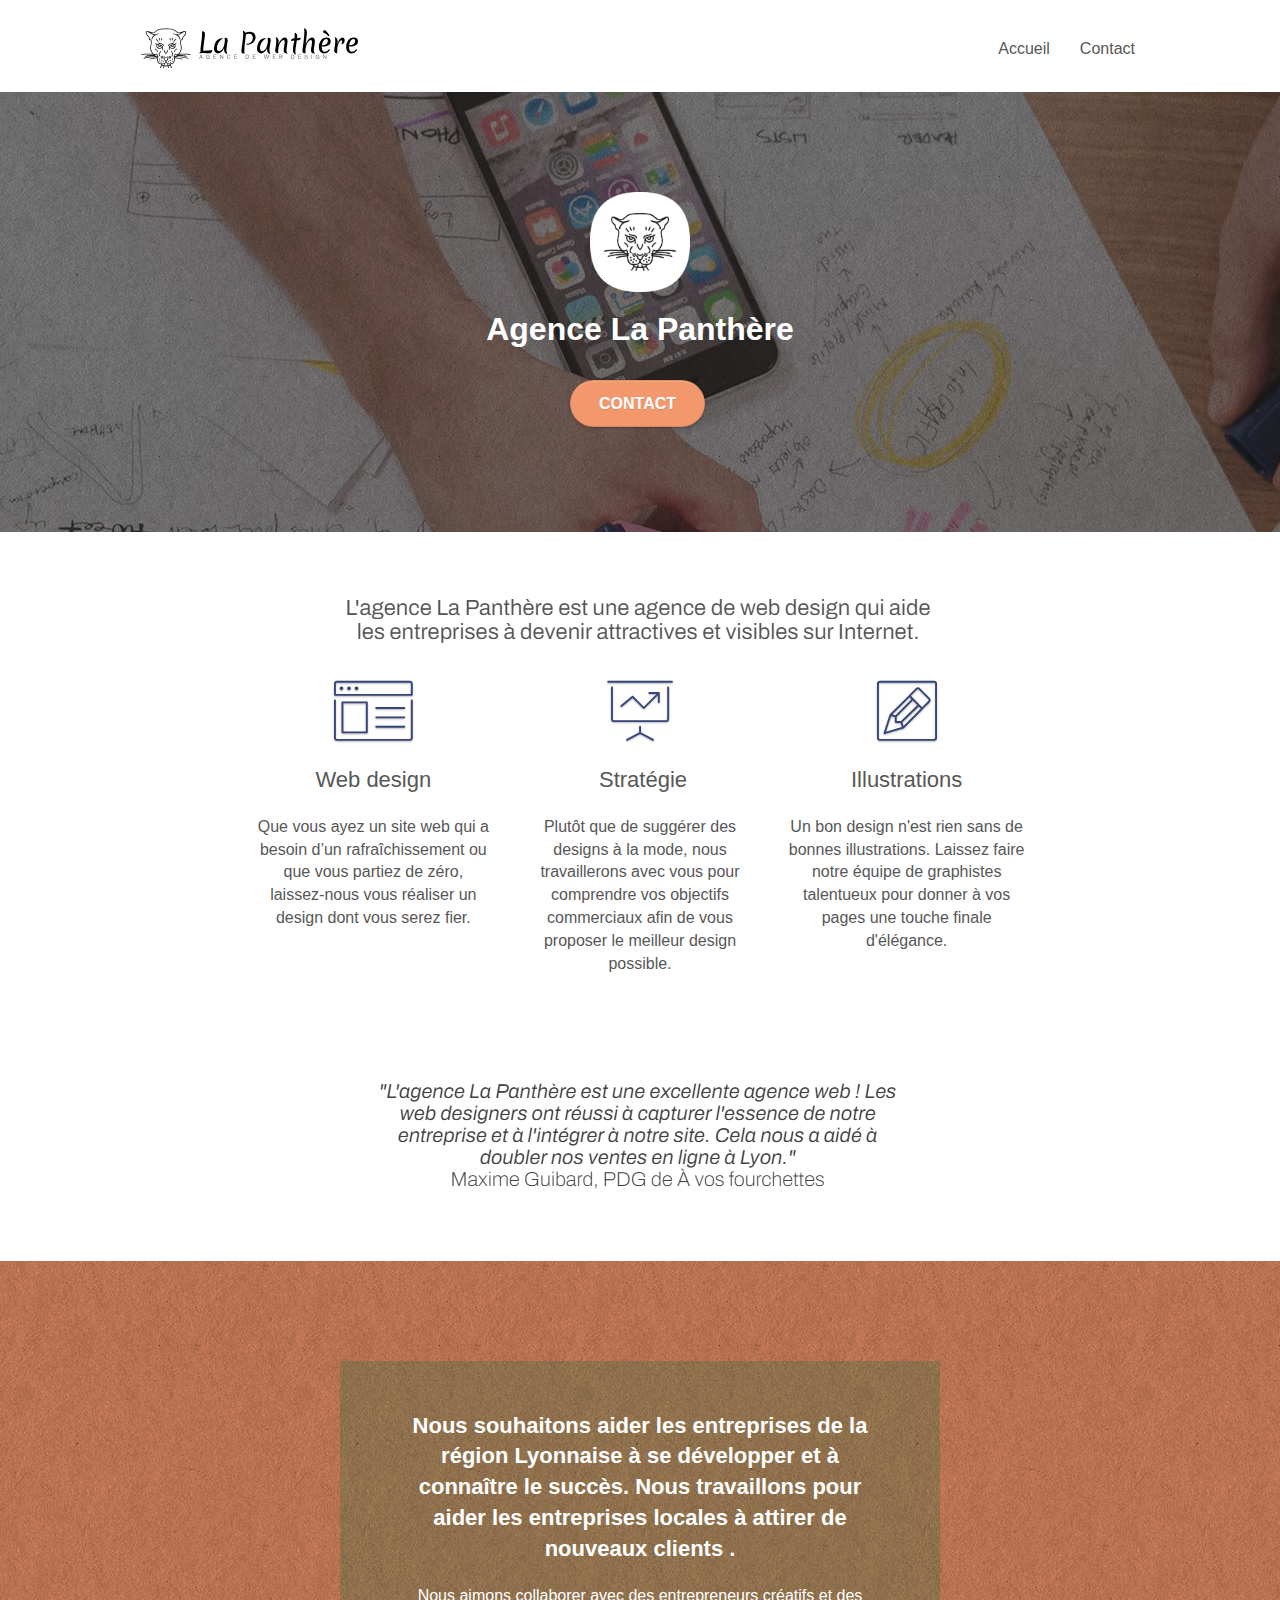
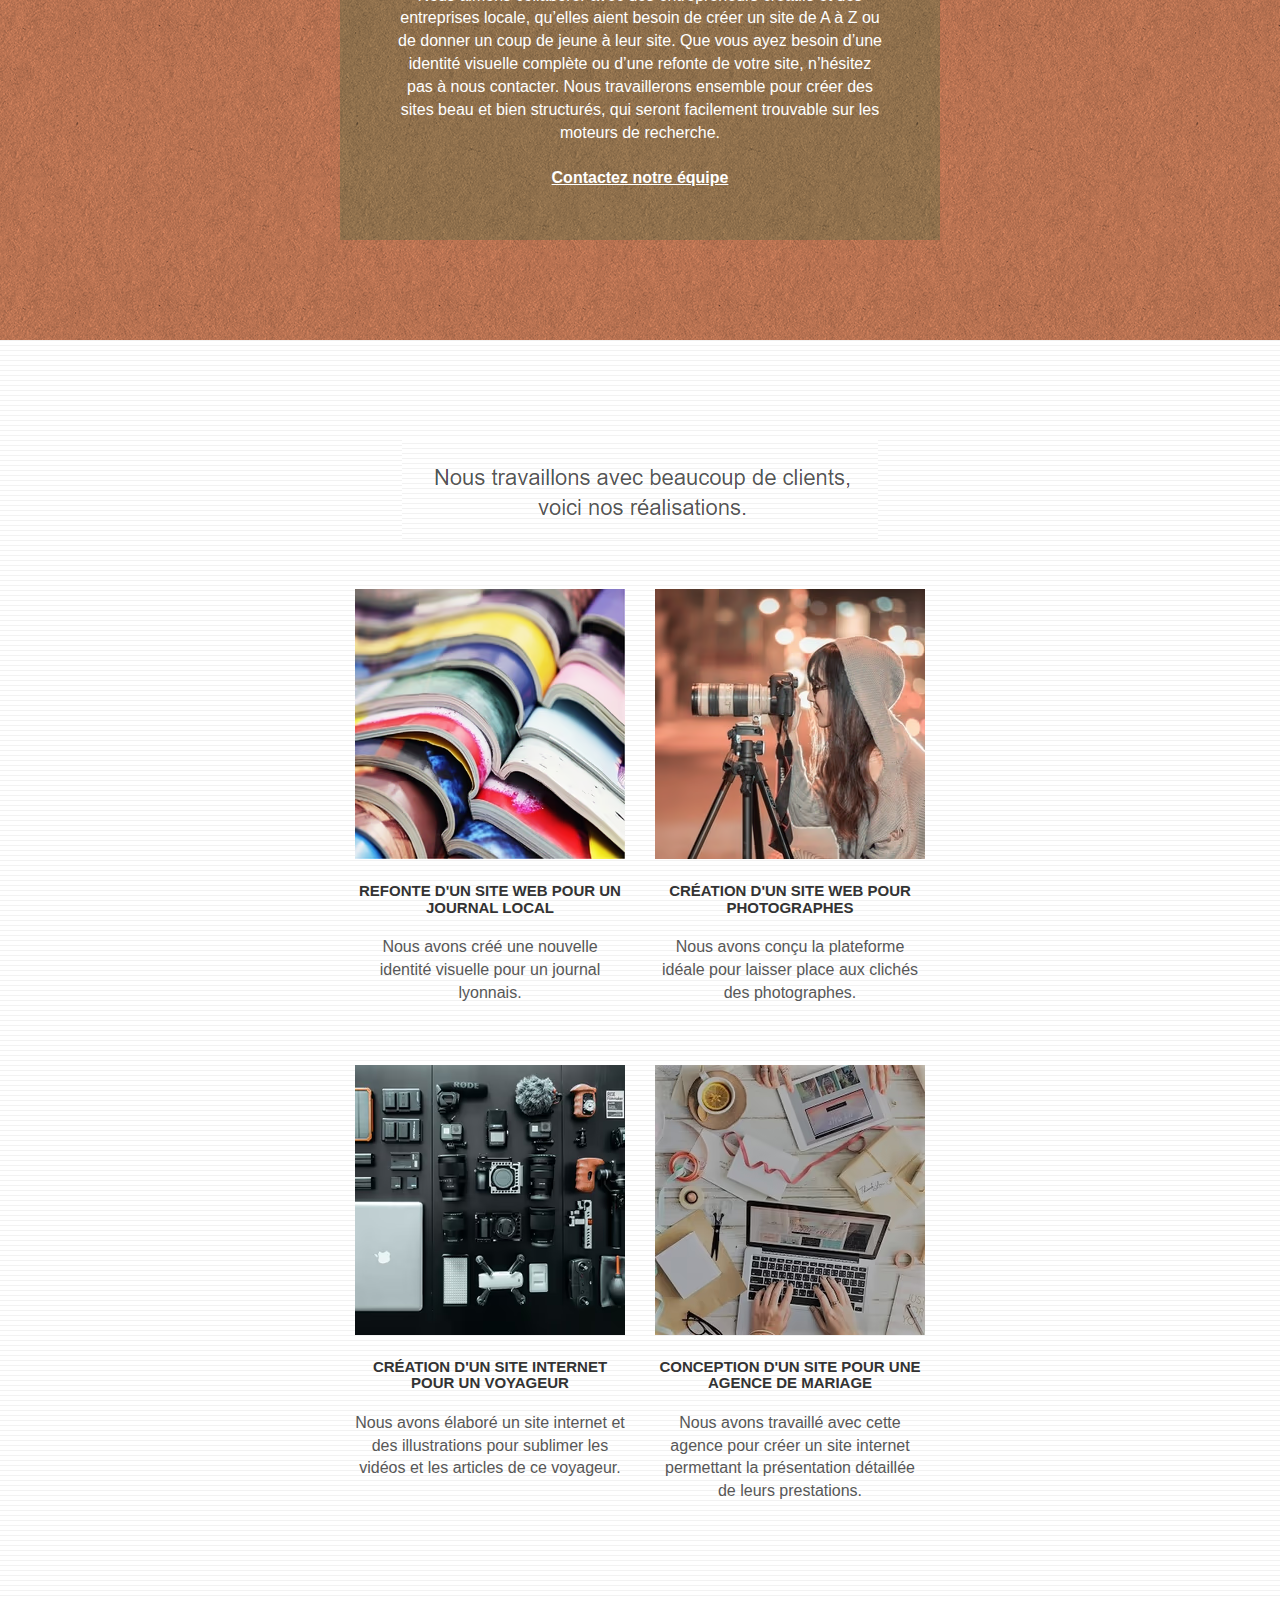
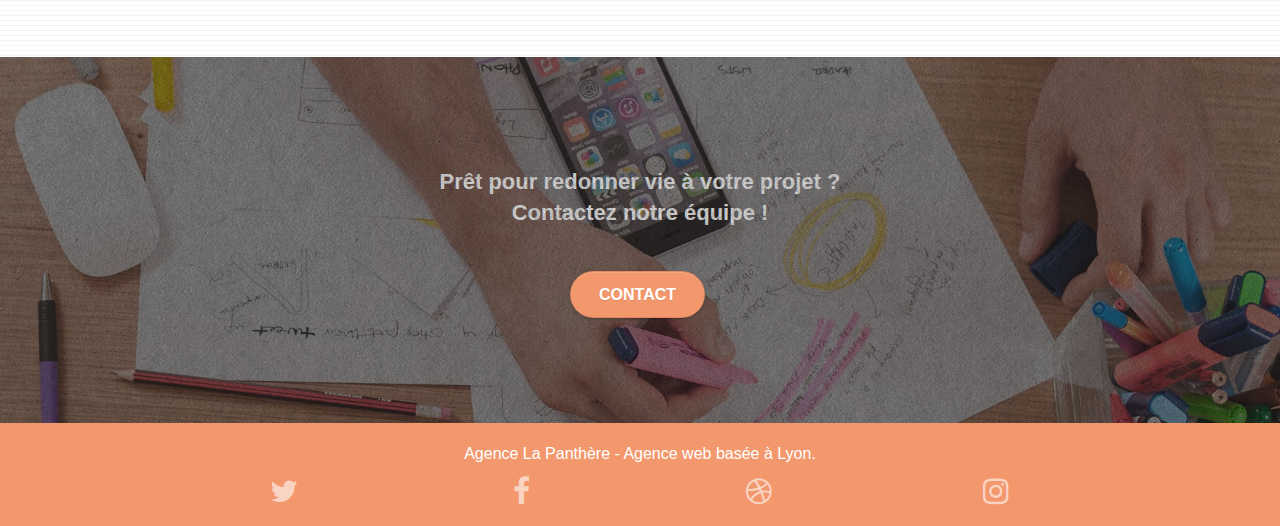
==== commit 20b5cbb9: "Add files via upload" ====
--- a/index.html
+++ b/index.html
@@ -5,7 +5,7 @@
     <meta name="keywords" content="seo, google, site web, site internet, agence design paris, agence design, agence design,agence design,agence design,agence design,agence design,agence design,agence design,agence design">
     <meta name="description" content="L'agence de Web Design au plus proche de vous, directement sur Paris!">
     <meta name="viewport" content="width=device-width, initial-scale=1.0, viewport-fit=cover">
-	<meta name="robots" />
+	<meta name="robots" content="follow" />
     <link rel="shortcut icon" type="image/png" href="favicon.jpg">
     
 	<link rel="stylesheet" type="text/css" href="./css/bootstrap.css">
@@ -155,7 +155,7 @@
 		</div>
 		<div class="row tight-width-whitespace portfolio-row">
 			<div class="col-sm-6">
-				<a href="#" data-lightbox="img/1.jpg" data-gallery-id="gallery-1" data-caption="Refonte d'un site web pour un journal local" data-frame="snapshot-lb"><img src="img/1.jpg" alt="paris web design logo agence web meilleure agence et refonte site web journal" class="img-responsive portfolio-thumb" /></a>
+				<a href="#" data-lightbox="img/1.avif" data-gallery-id="gallery-1" data-caption="Refonte d'un site web pour un journal local" data-frame="snapshot-lb"><img src="img/1.avif" alt="paris web design logo agence web meilleure agence et refonte site web journal" class="img-responsive portfolio-thumb" /></a>
 				<h3 class="mg-md text-center">
 					Refonte d'un site web pour un journal local
 				</h3>
@@ -164,7 +164,7 @@
 				</p>
 			</div>
 			<div class="col-sm-6">
-				<a href="#" data-lightbox="img/2.jpg" data-gallery-id="gallery-1" data-caption="Création d'un site web pour photographes" data-frame="snapshot-lb"><img src="img/2.jpg" class="img-responsive portfolio-thumb" alt="paris web design logo agence web meilleure agence, Création d'un site web pour photographes" /></a>
+				<a href="#" data-lightbox="img/2.avif" data-gallery-id="gallery-1" data-caption="Création d'un site web pour photographes" data-frame="snapshot-lb"><img src="img/2.avif" class="img-responsive portfolio-thumb" alt="paris web design logo agence web meilleure agence, Création d'un site web pour photographes" /></a>
 				<h3 class="mg-md text-center">
 					Création d'un site web pour photographes
 				</h3>
@@ -175,7 +175,7 @@
 		</div>
 		<div class="row tight-width-whitespace portfolio-row">
 			<div class="col-sm-6">
-				<a href="#" data-lightbox="img/3.jpg" data-gallery-id="gallery-1" data-caption="Création d'un site internet pour un voyageur" data-frame="snapshot-lb"><img src="img/3.jpg" class="img-responsive portfolio-thumb" alt="paris web design logo agence web meilleure agence, Création d'un site web pour voyageur"/></a>
+				<a href="#" data-lightbox="img/3.avif" data-gallery-id="gallery-1" data-caption="Création d'un site internet pour un voyageur" data-frame="snapshot-lb"><img src="img/3.avif" class="img-responsive portfolio-thumb" alt="paris web design logo agence web meilleure agence, Création d'un site web pour voyageur"/></a>
 				<h3 class="mg-md text-center">
 					Création d'un site internet pour un voyageur
 				</h3>
@@ -184,7 +184,7 @@
 				</p>
 			</div>
 			<div class="col-sm-6">
-				<a href="#" data-lightbox="img/4.jpg" data-gallery-id="gallery-1" data-caption="Conception d'un site pour une agence de mariage" data-frame="snapshot-lb"><img src="img/4.jpg" class="img-responsive portfolio-thumb" alt="paris web design logo agence web meilleure agence, Création d'un site web pour agence de mariage" /></a>
+				<a href="#" data-lightbox="img/4.avif" data-gallery-id="gallery-1" data-caption="Conception d'un site pour une agence de mariage" data-frame="snapshot-lb"><img src="img/4.avif" class="img-responsive portfolio-thumb" alt="paris web design logo agence web meilleure agence, Création d'un site web pour agence de mariage" /></a>
 				<h3 class="mg-md text-center">
 					Conception d'un site pour une agence de mariage
 				</h3>
--- a/style.css
+++ b/style.css
@@ -701,8 +701,9 @@
 }
 
 .social {
-    max-width: 400px;
-    margin: auto auto auto auto;
+    display: flex;
+    margin: 0px 25px;
+    justify-content: space-around;
 }
 
 h2 {
@@ -747,6 +748,7 @@
 .portfolio-row {
     margin-bottom: 44px;
     margin-top: 50px;
+    display: flex;
 }
 
 .avatar {
@@ -820,11 +822,11 @@
 }
 
 .bg-banniere {
-    background-image: url("img/agence-la-panthere.jpg");
+    background-image: url("img/agence-la-panthere.avif");
 }
 
 .bg-presentation {
-    background-image: url("img/image-de-presentation.jpg");
+    background-image: url("img/image-de-presentation.avif");
 }
 
 @media (max-width: 1024px) {
